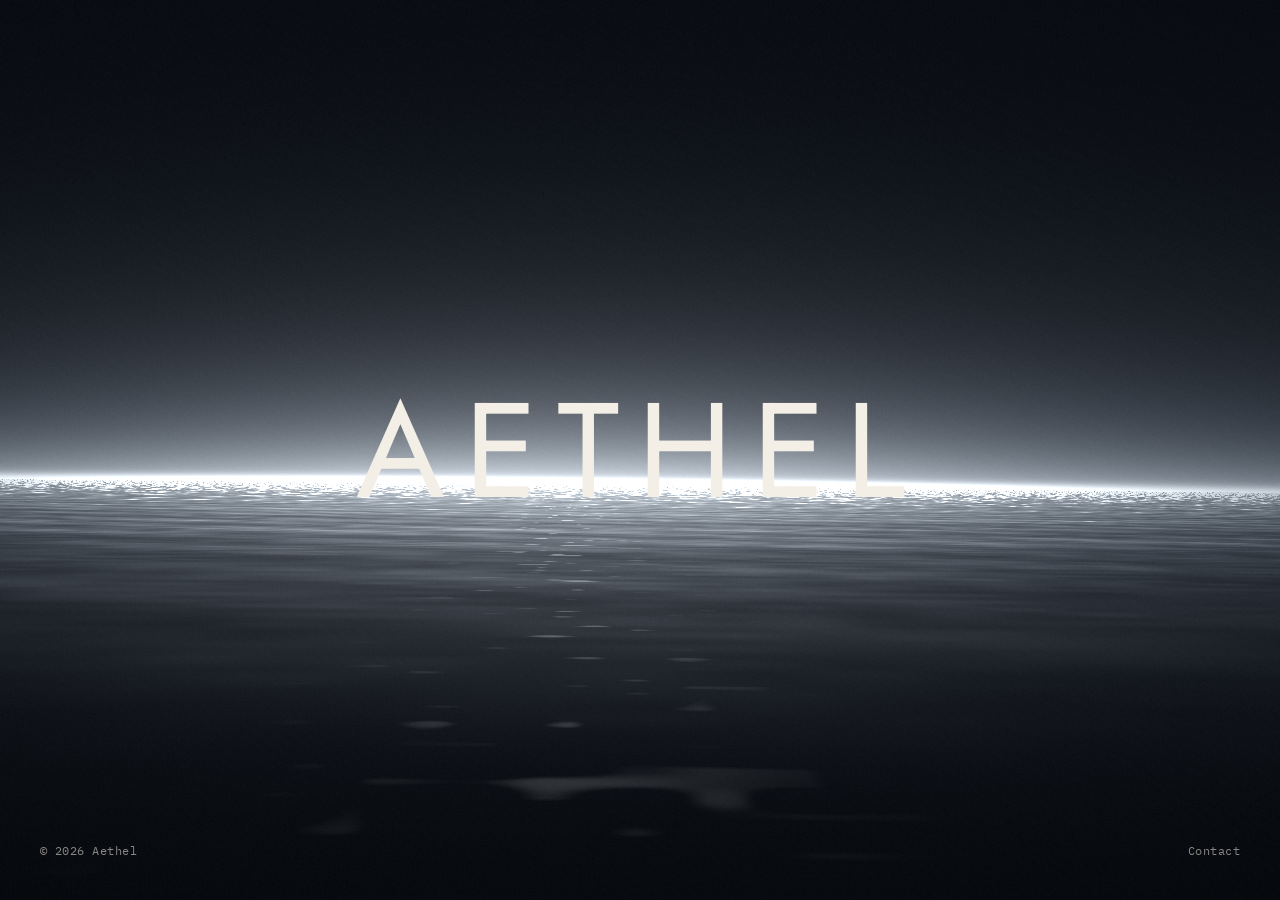
==== dawn.html @ 24989fe8 "Two sea looks to compare: dawn (white pre-dawn light, calm swell) and moon (glassy sea, moonlight) C" ====
<!doctype html>
<html lang="en" data-look="dawn">
<head>
  <meta charset="utf-8">
  <meta name="viewport" content="width=device-width, initial-scale=1, viewport-fit=cover">
  <title>Aethel</title>
  <meta name="theme-color" content="#05070c">
  <link rel="icon" href="assets/mark.svg" type="image/svg+xml">
  <link rel="preconnect" href="https://fonts.googleapis.com">
  <link rel="preconnect" href="https://fonts.gstatic.com" crossorigin>
  <link href="https://fonts.googleapis.com/css2?family=IBM+Plex+Mono:wght@400&family=Jost:wght@400&display=swap" rel="stylesheet">
  <style>
    :root { --ink: #05070c; --text: #f4efe6; --mute: rgba(244, 239, 230, .55); --pad: clamp(18px, 3.2vw, 40px); }
    * { box-sizing: border-box; margin: 0; }
    html, body { height: 100%; background: var(--ink); color: var(--text); overflow: hidden; }
    body { font: 400 12px/1.4 "IBM Plex Mono", ui-monospace, monospace; -webkit-font-smoothing: antialiased; }
    a { color: inherit; text-decoration: none; }
    .stage { position: fixed; inset: 0; height: 100svh; }
    #sky {
      position: absolute; inset: 0; width: 100%; height: 100%; display: block;
      /* fallback when WebGL is unavailable */
      background:
        radial-gradient(60% 9% at 50% 52%, rgba(255, 214, 160, .35), transparent 70%),
        linear-gradient(#05070c 0%, #0b1220 48%, #151a24 52%, #05070c 100%);
    }
    h1 {
      position: absolute; left: 50%; top: 50%; transform: translate(-50%, -50%);
      font: 400 clamp(44px, 10.5vw, 168px)/1 "Jost", system-ui, sans-serif;
      letter-spacing: .14em; margin-right: -.14em;  /* keep the spaced word optically centred */
      white-space: nowrap; user-select: none;
      opacity: 0; animation: rise 2.4s cubic-bezier(.2, .7, .2, 1) .5s forwards;
    }
    @keyframes rise { from { opacity: 0; letter-spacing: .22em; } to { opacity: 1; letter-spacing: .14em; } }
    footer {
      position: absolute; left: var(--pad); right: var(--pad);
      bottom: max(var(--pad), env(safe-area-inset-bottom));
      display: flex; justify-content: space-between; align-items: flex-end; gap: 16px;
      color: var(--mute); letter-spacing: .04em;
      opacity: 0; animation: fade 1.6s ease 1.6s forwards;
    }
    footer a:hover { color: var(--text); }
    @keyframes fade { to { opacity: 1; } }
    @media (prefers-reduced-motion: reduce) { h1, footer { animation: none; opacity: 1; } }
  </style>
</head>
<body>
  <main class="stage">
    <canvas id="sky" aria-hidden="true"></canvas>
    <h1>AETHEL</h1>
    <footer>
      <span>© 2026 Aethel</span>
      <!-- TODO: real contact address -->
      <a href="mailto:hello@example.com">Contact</a>
    </footer>
  </main>
  <script src="sea2.js?v=3"></script>
</body>
</html>
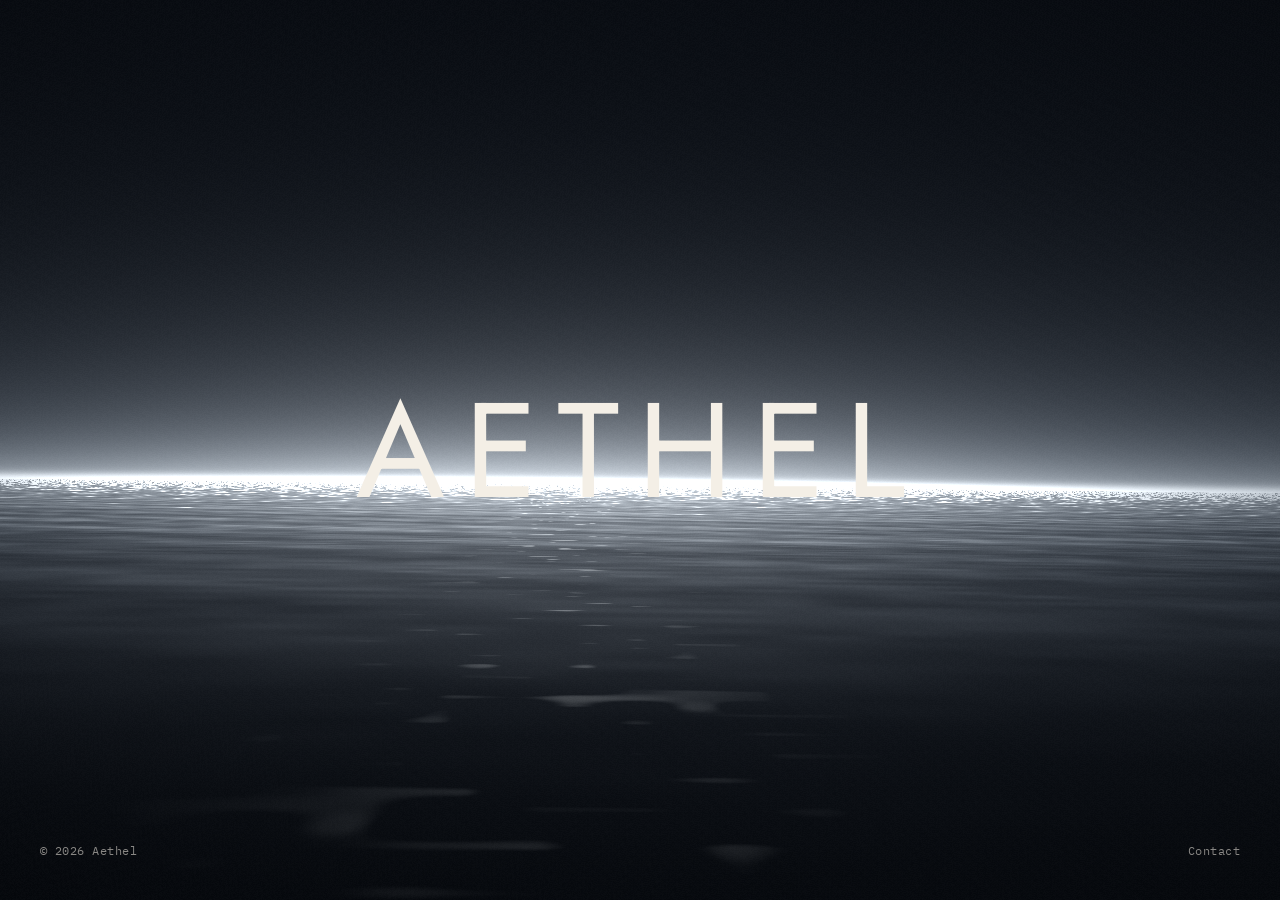
==== commit 94842f9a: "Dawn page with real rendered offshore structures (platform, vessel, spinning turbines), reflections," ====
--- a/dawn.html
+++ b/dawn.html
@@ -53,6 +53,6 @@
       <a href="mailto:hello@example.com">Contact</a>
     </footer>
   </main>
-  <script src="sea2.js?v=3"></script>
+  <script src="sea2.js?v=4"></script>
 </body>
 </html>
